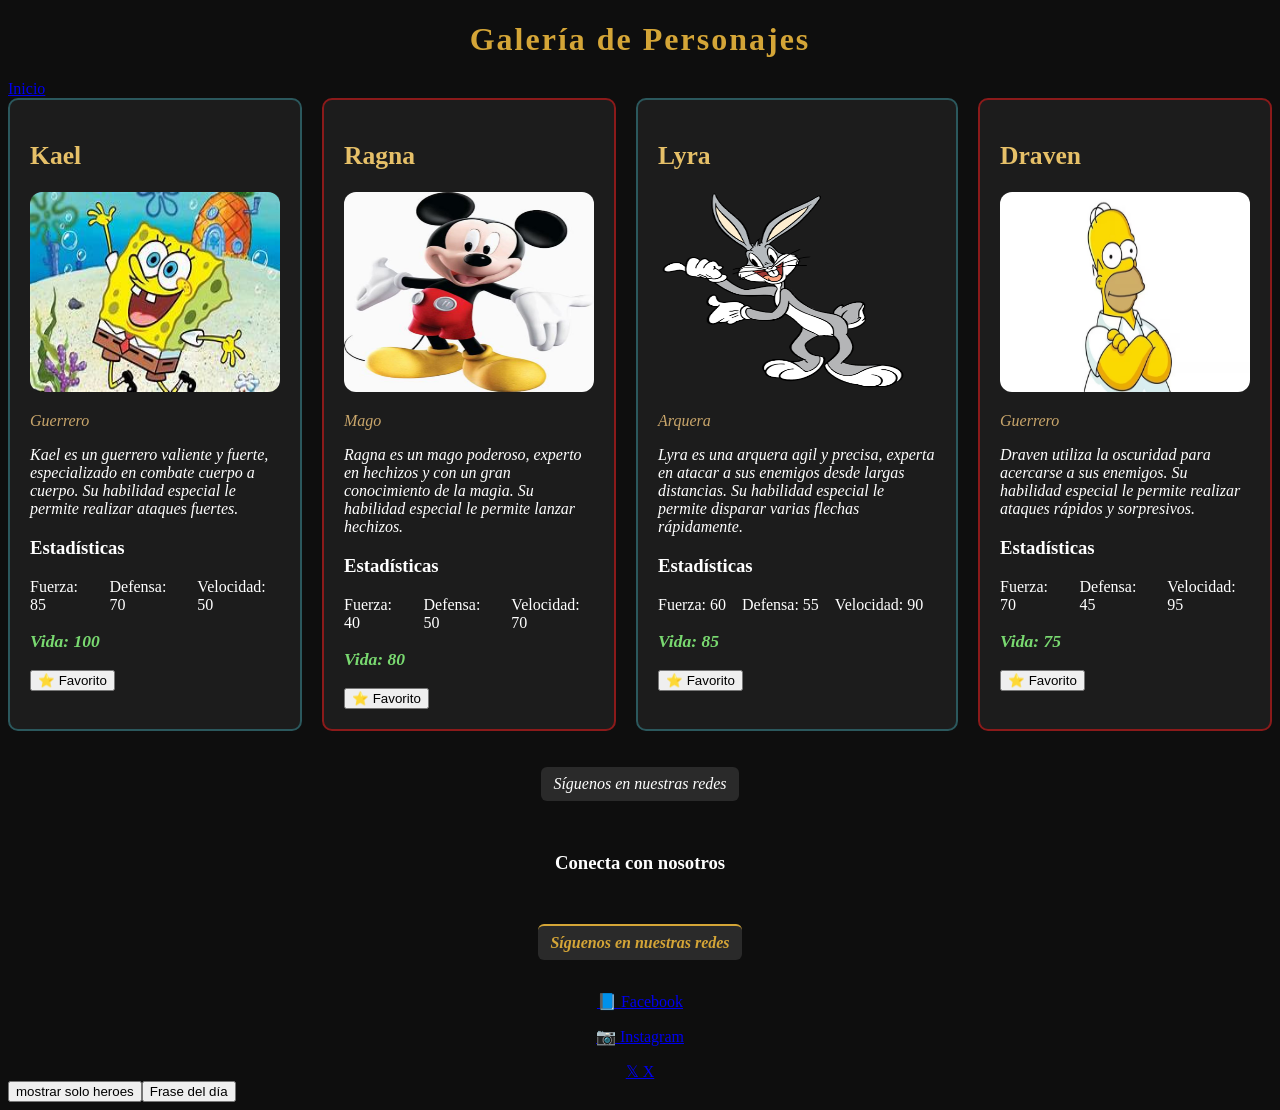
==== personajes/personajes.html @ 39b3043f "subir taller a git" ====
<!DOCTYPE html>
<html lang="en">
<head>
    <meta charset="UTF-8">
    <meta name="viewport" content="width=device-width, initial-scale=1.0">
    <title>Galeria de personajes</title>
    <link rel="stylesheet" href="estilos/estilos.css">
</head>
<body>
    <h1 id = "titulo-galeria">Galería de Personajes</h1>
    
    <a href="../principal/index.html">Inicio</a>
    
    <section id = "galeria">

    <article id ="kael" class ="ficha" data-tipo ="heroe">
        <h2 class="nombre">Kael</h2>
        <img src="../imagenes/kael.jpeg" alt="Kael, guerrero de Aetheria" width="250" height="200">
        <p class="clase">Guerrero</p>
        <p class="descripcion">Kael es un guerrero valiente y fuerte, especializado en combate cuerpo a cuerpo. Su habilidad especial le permite realizar ataques fuertes.</p>
        <h3>Estadísticas</h3>
        <ul class="stats">
            <li>Fuerza: 85</li>
            <li>Defensa: 70</li>
            <li>Velocidad: 50</li>
        </ul>
        <p class="vida">Vida: 100</p>
    </article>
    
    <article id ="Ragna" class ="ficha" data-tipo ="villano">
        <h2 class="nombre">Ragna</h2>
        <img src="../imagenes/ragna.jpeg" alt="Imagen de Ragna" width="250" height="200">
        <p class="clase">Mago</p>
        <p class="descripcion">Ragna es un mago poderoso, experto en hechizos y con un gran conocimiento de la magia. Su habilidad especial le permite lanzar hechizos.</p>
        <h3>Estadísticas</h3>
        <ul class="stats">
            <li>Fuerza: 40</li>
            <li>Defensa: 50</li>
            <li>Velocidad: 70</li>
        </ul>
        <p class="vida">Vida: 80</p>
    </article>

    <article id="lyra" class="ficha" data-tipo="heroe">
        <h2 class="nombre">Lyra</h2>
        <img src="../imagenes/lyra.jpeg" alt="Lyra, arquera de Aetheria" width="250" height="200">
        <p class="clase">Arquera</p>
        <p class="descripcion">
            Lyra es una arquera agil y precisa, experta en atacar a sus enemigos desde largas distancias.
            Su habilidad especial le permite disparar varias flechas rápidamente.
        </p>

        <h3>Estadísticas</h3>
        <ul class="stats">
            <li>Fuerza: 60</li>
            <li>Defensa: 55</li>
            <li>Velocidad: 90</li>
        </ul>

        <p class="vida">Vida: 85</p>
    </article>

    <article id="draven" class="ficha" data-tipo="villano">
        <h2 class="nombre">Draven</h2>
        <img src="../imagenes/draven.jpeg" alt="Draven, guerrero de Aetheria" width="250" height="200">
        <p class="clase">Guerrero</p>
        <p class="descripcion">
            Draven utiliza la oscuridad para acercarse a sus enemigos.
            Su habilidad especial le permite realizar ataques rápidos y sorpresivos.
        </p>

        <h3>Estadísticas</h3>
        <ul class="stats">
            <li>Fuerza: 70</li>
            <li>Defensa: 45</li>
            <li>Velocidad: 95</li>
        </ul>

        <p class="vida">Vida: 75</p>
    </article>

    </section>
    
    <div class="redes-pagina">
        <!-- 
        El combinador descendiente busca todos los p dentro de .redes-pagina,
        sin importar cuántos niveles haya en medio.
        -->
        <!-- 
        El combinador hijo directo > solo selecciona los p que son
        hijos inmediatos de .redes-pagina.
        -->

        <!--
        El combinador + selecciona únicamente el p que está
        inmediatamente después del h3.
        -->

        <!--
        El combinador ~ selecciona todos los p que aparecen después
        del h3 y están en el mismo nivel.
        -->

        <p>Síguenos en nuestras redes</p> <!-- sin la linea amarilla -->
        <h3>Conecta con nosotros</h3>
        <p>Síguenos en nuestras redes</p> <!-- con la linea amarilla -->
        <a href="#" class="red-facebook">📘 Facebook</a>
        <a href="#" class="red-instagram">📷 Instagram</a>
        <a href="#" class="red-x">𝕏 X</a>
    </div>

    <script 
        src="scripts/script.js">
    </script>

</body>
</html>
---- personajes/estilos/estilos.css ----
body{
    background-color: #0E0E0E;
    color: white;
    font-family: Georgia, 'Times New Roman', Times, serif;
}

#galeria{
    display: flex;
    
    gap: 20px;
}

.ficha{
    background-color: #1C1C1C;
    padding: 20px;
    border-radius: 10px;
    max-width: 350px;
}
.nombre{
    color: #E6C068;
    font-size: 1.6rem;
    font-weight: bold;
}
.clase{
    color: #C9A66B;
    font-style: italic;
}
.stats{
    display: flex;/*para que queden uno al lado del otro*/
    list-style: none;
    padding: 0;
    gap: 16px;/*para que no queden pegados*/
    justify-content: flex-start;/*deja los elementos centrados*/
    align-items: center;
}

.vida{
    color:#79D970;
    font-weight: bold;
    font-size: 1.1rem;
}

h1{
    text-align: center;
    color: #d4a537;
}

a:hover{
    color:#d4a537;
    text-decoration: none
}

[data-tipo="heroe"]{
    border: 2px solid #2b585d;
}
[data-tipo="villano"]{
    border: 2px solid #8b1a1a;
}

#titulo-galeria{
    letter-spacing: 2px;
}

.redes-pagina{
    display: flex;
    flex-direction: column;
    align-items: center;
    gap: 16px;
    margin-top: 20px;
}

.redes-pagina p{
    font-style: italic;
}
.redes-pagina >p{
    background-color: #2a2a2a;
    padding: 8px 12px;
    border-radius: 6px;
}

p{
    font-style: italic;
}

h3 + p{
    margin-top: 16px;
    border-top: 2px solid #d4a537;
    padding-top: 12px;
}

h3 ~ p{
    color: #d4a537;
    font-weight: bold;
}

.resaltado {
    border: 2px solid #d4a537;
}

.borde-redondeado{
    border-radius: 12px;
}
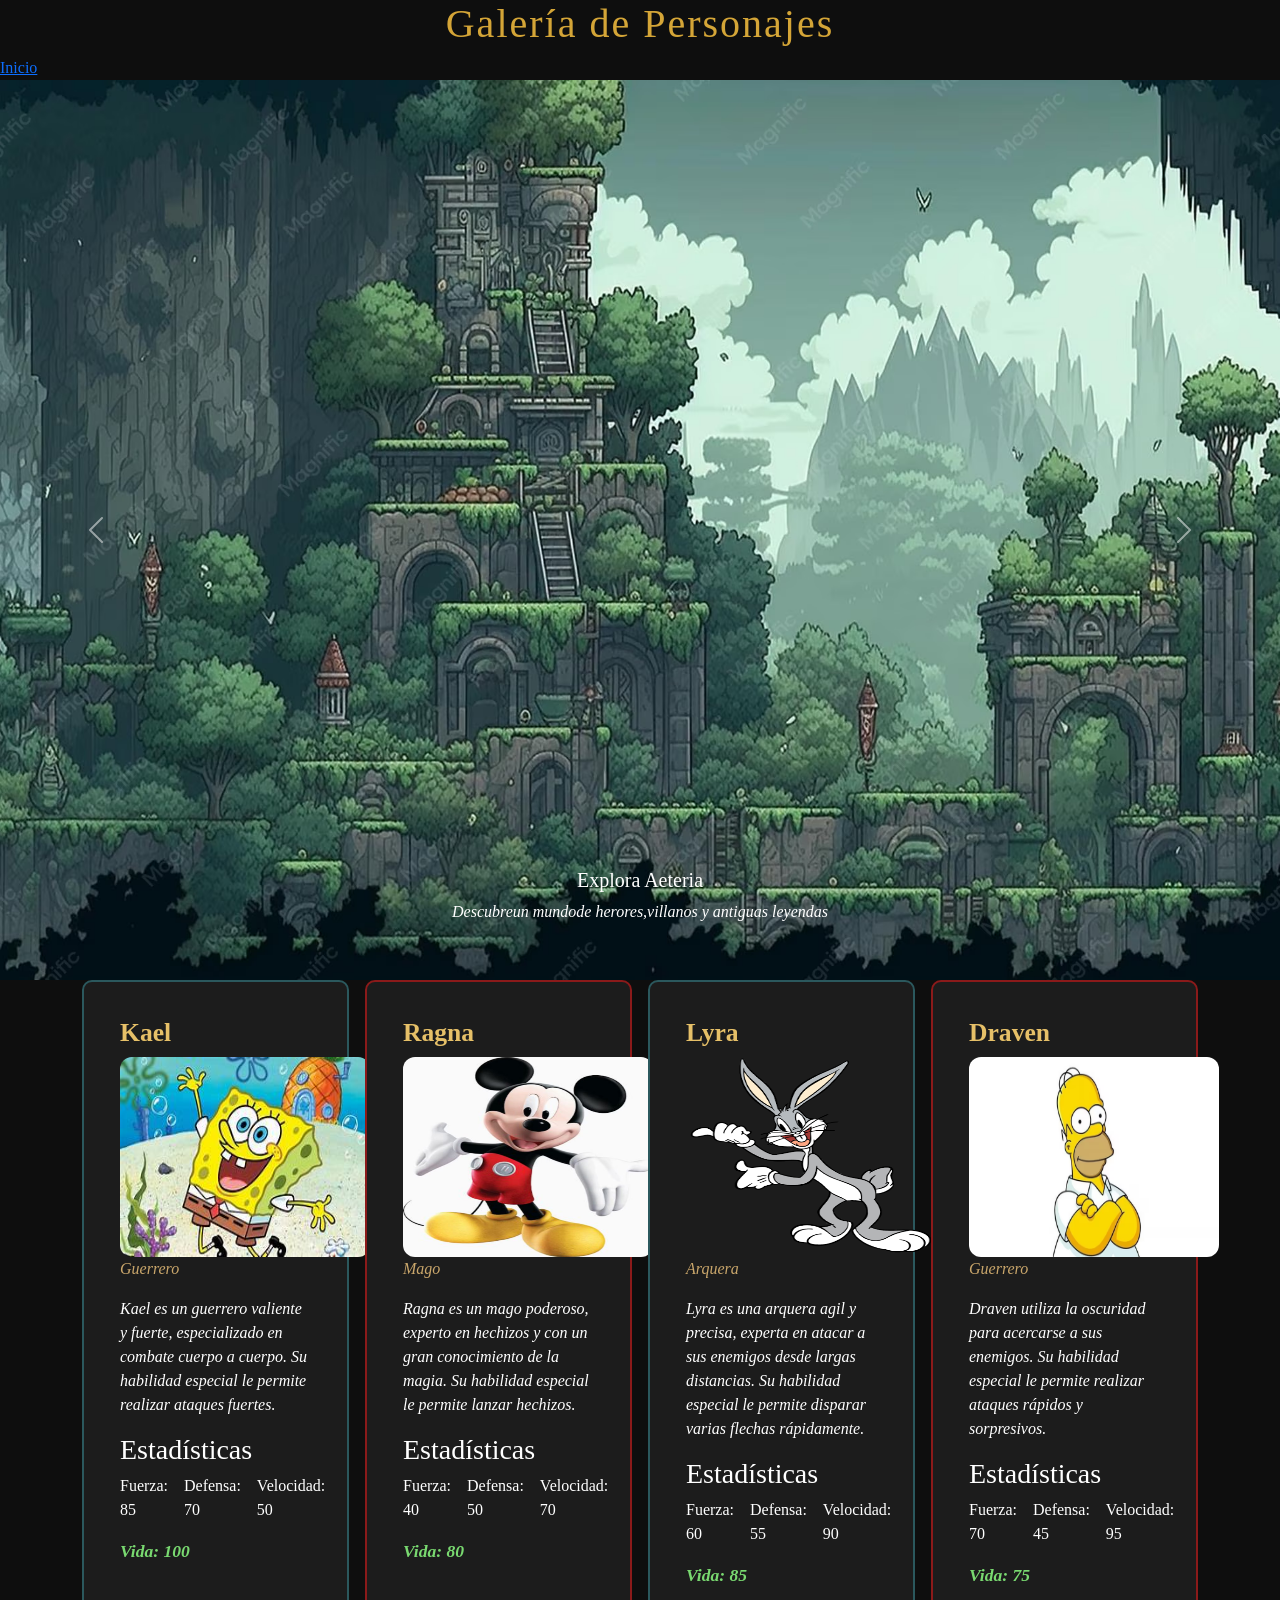
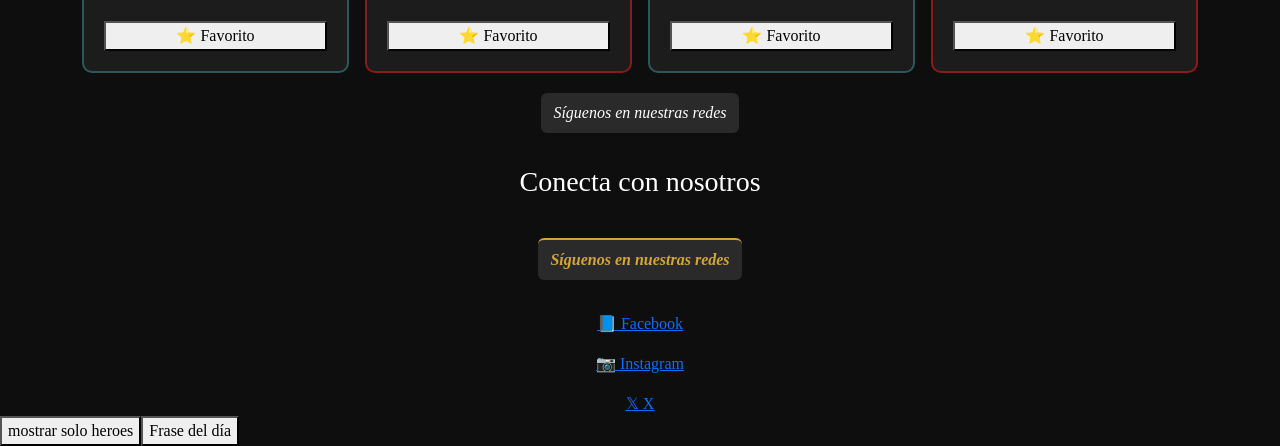
==== commit e2fd9854: "Taller con Bootstrap y carrusel" ====
--- a/personajes/personajes.html
+++ b/personajes/personajes.html
@@ -1,117 +1,222 @@
-<!DOCTYPE html>
+<!doctype html>
 <html lang="en">
-<head>
-    <meta charset="UTF-8">
-    <meta name="viewport" content="width=device-width, initial-scale=1.0">
+  <head>
+    <meta charset="UTF-8" />
+    <meta name="viewport" content="width=device-width, initial-scale=1.0" />
     <title>Galeria de personajes</title>
-    <link rel="stylesheet" href="estilos/estilos.css">
-</head>
-<body>
-    <h1 id = "titulo-galeria">Galería de Personajes</h1>
-    
+    <link
+      href="https://cdn.jsdelivr.net/npm/bootstrap@5.3.8/dist/css/bootstrap.min.css"
+      rel="stylesheet"
+    />
+    <link rel="stylesheet" href="estilos/estilos.css" />
+  </head>
+  <body>
+    <h1 id="titulo-galeria" class="text-center">Galería de Personajes</h1>
+
     <a href="../principal/index.html">Inicio</a>
-    
-    <section id = "galeria">
-
-    <article id ="kael" class ="ficha" data-tipo ="heroe">
-        <h2 class="nombre">Kael</h2>
-        <img src="../imagenes/kael.jpeg" alt="Kael, guerrero de Aetheria" width="250" height="200">
-        <p class="clase">Guerrero</p>
-        <p class="descripcion">Kael es un guerrero valiente y fuerte, especializado en combate cuerpo a cuerpo. Su habilidad especial le permite realizar ataques fuertes.</p>
-        <h3>Estadísticas</h3>
-        <ul class="stats">
-            <li>Fuerza: 85</li>
-            <li>Defensa: 70</li>
-            <li>Velocidad: 50</li>
-        </ul>
-        <p class="vida">Vida: 100</p>
-    </article>
-    
-    <article id ="Ragna" class ="ficha" data-tipo ="villano">
-        <h2 class="nombre">Ragna</h2>
-        <img src="../imagenes/ragna.jpeg" alt="Imagen de Ragna" width="250" height="200">
-        <p class="clase">Mago</p>
-        <p class="descripcion">Ragna es un mago poderoso, experto en hechizos y con un gran conocimiento de la magia. Su habilidad especial le permite lanzar hechizos.</p>
-        <h3>Estadísticas</h3>
-        <ul class="stats">
-            <li>Fuerza: 40</li>
-            <li>Defensa: 50</li>
-            <li>Velocidad: 70</li>
-        </ul>
-        <p class="vida">Vida: 80</p>
-    </article>
-
-    <article id="lyra" class="ficha" data-tipo="heroe">
-        <h2 class="nombre">Lyra</h2>
-        <img src="../imagenes/lyra.jpeg" alt="Lyra, arquera de Aetheria" width="250" height="200">
-        <p class="clase">Arquera</p>
-        <p class="descripcion">
-            Lyra es una arquera agil y precisa, experta en atacar a sus enemigos desde largas distancias.
-            Su habilidad especial le permite disparar varias flechas rápidamente.
-        </p>
-
-        <h3>Estadísticas</h3>
-        <ul class="stats">
-            <li>Fuerza: 60</li>
-            <li>Defensa: 55</li>
-            <li>Velocidad: 90</li>
-        </ul>
-
-        <p class="vida">Vida: 85</p>
-    </article>
-
-    <article id="draven" class="ficha" data-tipo="villano">
-        <h2 class="nombre">Draven</h2>
-        <img src="../imagenes/draven.jpeg" alt="Draven, guerrero de Aetheria" width="250" height="200">
-        <p class="clase">Guerrero</p>
-        <p class="descripcion">
-            Draven utiliza la oscuridad para acercarse a sus enemigos.
-            Su habilidad especial le permite realizar ataques rápidos y sorpresivos.
-        </p>
-
-        <h3>Estadísticas</h3>
-        <ul class="stats">
-            <li>Fuerza: 70</li>
-            <li>Defensa: 45</li>
-            <li>Velocidad: 95</li>
-        </ul>
-
-        <p class="vida">Vida: 75</p>
-    </article>
-
+    <!-- carrusel-->
+    <div id="carruselAetheria" class="carousel slide">
+      <div class="carousel-inner">
+        <div class="carousel-item active">
+          <img
+            src="../imagenes/fondo1Carrusel.avif"
+            class="d-block w-100"
+            alt="Explora Aeteria"
+          />
+          <div class="carousel-caption">
+            <h5>Explora Aeteria</h5>
+            <p>Descubreun mundode herores,villanos y antiguas leyendas</p>
+          </div>
+        </div>
+        <div class="carousel-item">
+          <img
+            src="../imagenes/imagen2Carrusel.jpg"
+            class="d-block w-100"
+            alt="Comparte la aventura"
+          />
+          <div class="carousel-caption">
+            <h5>Forja tu leyenda</h5>
+            <p>Elige tu personaje y comienza tu propia aventura.</p>
+          </div>
+        </div>
+        <div class="carousel-item">
+          <img
+            src="../imagenes/imagen3Carrusel.avif"
+            class="d-block w-100"
+            alt="Comparte la aventura"
+          />
+          <div class="carousel-caption">
+            <h5>Comparte la aventura</h5>
+            <p>Juega, diviertete,y encuentra alidados en el camino</p>
+          </div>
+        </div>
+      </div>
+      <button
+        class="carousel-control-prev"
+        type="button"
+        data-bs-target="#carruselAetheria"
+        data-bs-slide="prev"
+      >
+        <span class="carousel-control-prev-icon"></span>
+        <span class="visually-hidden">Anterior</span>
+      </button>
+      <button
+        class="carousel-control-next"
+        type="button"
+        data-bs-target="#carruselAetheria"
+        data-bs-slide="next"
+      >
+        <span class="carousel-control-next-icon"></span>
+        <span class="visually-hidden">Siguiente</span>
+      </button>
+    </div>
+    <section id="galeria" class="container">
+      <div class="row g-3">
+        <div class="col-12 col-md-6 col-lg-3">
+          <article id="kael" class="ficha card h-100" data-tipo="heroe">
+            <div class="card-body">
+              <h2 class="nombre">Kael</h2>
+              <img
+                src="../imagenes/kael.jpeg"
+                alt="Kael, guerrero de Aetheria"
+                width="250"
+                height="200"
+              />
+              <p class="clase">Guerrero</p>
+              <p class="descripcion">
+                Kael es un guerrero valiente y fuerte, especializado en combate
+                cuerpo a cuerpo. Su habilidad especial le permite realizar
+                ataques fuertes.
+              </p>
+              <h3>Estadísticas</h3>
+              <ul class="stats">
+                <li>Fuerza: 85</li>
+                <li>Defensa: 70</li>
+                <li>Velocidad: 50</li>
+              </ul>
+              <p class="vida">Vida: 100</p>
+            </div>
+          </article>
+        </div>
+
+        <div class="col-12 col-md-6 col-lg-3">
+          <article id="Ragna" class="ficha card h-100" data-tipo="villano">
+            <div class="card-body">
+              <h2 class="nombre">Ragna</h2>
+              <img
+                src="../imagenes/ragna.jpeg"
+                alt="Imagen de Ragna"
+                width="250"
+                height="200"
+              />
+              <p class="clase">Mago</p>
+              <p class="descripcion">
+                Ragna es un mago poderoso, experto en hechizos y con un gran
+                conocimiento de la magia. Su habilidad especial le permite
+                lanzar hechizos.
+              </p>
+              <h3>Estadísticas</h3>
+              <ul class="stats">
+                <li>Fuerza: 40</li>
+                <li>Defensa: 50</li>
+                <li>Velocidad: 70</li>
+              </ul>
+              <p class="vida">Vida: 80</p>
+            </div>
+          </article>
+        </div>
+
+        <div class="col-12 col-md-6 col-lg-3">
+          <article id="lyra" class="ficha card h-100" data-tipo="heroe">
+            <div class="card-body">
+              <h2 class="nombre">Lyra</h2>
+              <img
+                src="../imagenes/lyra.jpeg"
+                alt="Lyra, arquera de Aetheria"
+                width="250"
+                height="200"
+              />
+              <p class="clase">Arquera</p>
+              <p class="descripcion">
+                Lyra es una arquera agil y precisa, experta en atacar a sus
+                enemigos desde largas distancias. Su habilidad especial le
+                permite disparar varias flechas rápidamente.
+              </p>
+
+              <h3>Estadísticas</h3>
+              <ul class="stats">
+                <li>Fuerza: 60</li>
+                <li>Defensa: 55</li>
+                <li>Velocidad: 90</li>
+              </ul>
+
+              <p class="vida">Vida: 85</p>
+            </div>
+          </article>
+        </div>
+
+        <div class="col-12 col-md-6 col-lg-3">
+          <article id="draven" class="ficha card h-100" data-tipo="villano">
+            <div class="card-body">
+              <h2 class="nombre">Draven</h2>
+              <img
+                src="../imagenes/draven.jpeg"
+                alt="Draven, guerrero de Aetheria"
+                width="250"
+                height="200"
+              />
+              <p class="clase">Guerrero</p>
+              <p class="descripcion">
+                Draven utiliza la oscuridad para acercarse a sus enemigos. Su
+                habilidad especial le permite realizar ataques rápidos y
+                sorpresivos.
+              </p>
+
+              <h3>Estadísticas</h3>
+              <ul class="stats">
+                <li>Fuerza: 70</li>
+                <li>Defensa: 45</li>
+                <li>Velocidad: 95</li>
+              </ul>
+
+              <p class="vida">Vida: 75</p>
+            </div>
+          </article>
+        </div>
+      </div>
     </section>
-    
+
     <div class="redes-pagina">
-        <!-- 
+      <!-- 
         El combinador descendiente busca todos los p dentro de .redes-pagina,
         sin importar cuántos niveles haya en medio.
         -->
-        <!-- 
+      <!-- 
         El combinador hijo directo > solo selecciona los p que son
         hijos inmediatos de .redes-pagina.
         -->
 
-        <!--
+      <!--
         El combinador + selecciona únicamente el p que está
         inmediatamente después del h3.
         -->
 
-        <!--
+      <!--
         El combinador ~ selecciona todos los p que aparecen después
         del h3 y están en el mismo nivel.
         -->
 
-        <p>Síguenos en nuestras redes</p> <!-- sin la linea amarilla -->
-        <h3>Conecta con nosotros</h3>
-        <p>Síguenos en nuestras redes</p> <!-- con la linea amarilla -->
-        <a href="#" class="red-facebook">📘 Facebook</a>
-        <a href="#" class="red-instagram">📷 Instagram</a>
-        <a href="#" class="red-x">𝕏 X</a>
+      <p>Síguenos en nuestras redes</p>
+      <!-- sin la linea amarilla -->
+      <h3>Conecta con nosotros</h3>
+      <p>Síguenos en nuestras redes</p>
+      <!-- con la linea amarilla -->
+      <a href="#" class="red-facebook">📘 Facebook</a>
+      <a href="#" class="red-instagram">📷 Instagram</a>
+      <a href="#" class="red-x">𝕏 X</a>
     </div>
 
-    <script 
-        src="scripts/script.js">
-    </script>
-
-</body>
-</html>+    <script src="scripts/script.js"></script>
+    <script src="https://cdn.jsdelivr.net/npm/bootstrap@5.3.8/dist/js/bootstrap.bundle.min.js"></script>
+  </body>
+</html>
--- a/personajes/estilos/estilos.css
+++ b/personajes/estilos/estilos.css
@@ -1,102 +1,104 @@
-body{
-    background-color: #0E0E0E;
-    color: white;
-    font-family: Georgia, 'Times New Roman', Times, serif;
+body {
+  background-color: #0e0e0e;
+  color: white;
+  font-family: Georgia, "Times New Roman", Times, serif;
 }
 
-#galeria{
-    display: flex;
-    
-    gap: 20px;
+.ficha {
+  background-color: #1c1c1c;
+  padding: 20px;
+  border-radius: 10px;
+  max-width: 350px;
+}
+.nombre {
+  color: #e6c068;
+  font-size: 1.6rem;
+  font-weight: bold;
+}
+.clase {
+  color: #c9a66b;
+  font-style: italic;
+}
+.stats {
+  display: flex; /*para que queden uno al lado del otro*/
+  list-style: none;
+  padding: 0;
+  gap: 16px; /*para que no queden pegados*/
+  justify-content: flex-start; /*deja los elementos uno al lado del otro como una fila*/
+  align-items: center;
 }
 
-.ficha{
-    background-color: #1C1C1C;
-    padding: 20px;
-    border-radius: 10px;
-    max-width: 350px;
-}
-.nombre{
-    color: #E6C068;
-    font-size: 1.6rem;
-    font-weight: bold;
-}
-.clase{
-    color: #C9A66B;
-    font-style: italic;
-}
-.stats{
-    display: flex;/*para que queden uno al lado del otro*/
-    list-style: none;
-    padding: 0;
-    gap: 16px;/*para que no queden pegados*/
-    justify-content: flex-start;/*deja los elementos centrados*/
-    align-items: center;
+.vida {
+  color: #79d970;
+  font-weight: bold;
+  font-size: 1.1rem;
 }
 
-.vida{
-    color:#79D970;
-    font-weight: bold;
-    font-size: 1.1rem;
+h1 {
+  color: #d4a537;
 }
 
-h1{
-    text-align: center;
-    color: #d4a537;
+a:hover {
+  color: #d4a537;
+  text-decoration: none;
 }
 
-a:hover{
-    color:#d4a537;
-    text-decoration: none
+[data-tipo="heroe"] {
+  border: 2px solid #2b585d;
+}
+[data-tipo="villano"] {
+  border: 2px solid #8b1a1a;
 }
 
-[data-tipo="heroe"]{
-    border: 2px solid #2b585d;
-}
-[data-tipo="villano"]{
-    border: 2px solid #8b1a1a;
+#titulo-galeria {
+  letter-spacing: 2px;
 }
 
-#titulo-galeria{
-    letter-spacing: 2px;
+.redes-pagina {
+  display: flex;
+  flex-direction: column;
+  align-items: center;
+  gap: 16px;
+  margin-top: 20px;
 }
 
-.redes-pagina{
-    display: flex;
-    flex-direction: column;
-    align-items: center;
-    gap: 16px;
-    margin-top: 20px;
+.redes-pagina p {
+  font-style: italic;
+}
+.redes-pagina > p {
+  background-color: #2a2a2a;
+  padding: 8px 12px;
+  border-radius: 6px;
 }
 
-.redes-pagina p{
-    font-style: italic;
-}
-.redes-pagina >p{
-    background-color: #2a2a2a;
-    padding: 8px 12px;
-    border-radius: 6px;
+p {
+  font-style: italic;
 }
 
-p{
-    font-style: italic;
+h3 + p {
+  margin-top: 16px;
+  border-top: 2px solid #d4a537;
+  padding-top: 12px;
 }
 
-h3 + p{
-    margin-top: 16px;
-    border-top: 2px solid #d4a537;
-    padding-top: 12px;
-}
-
-h3 ~ p{
-    color: #d4a537;
-    font-weight: bold;
+h3 ~ p {
+  color: #d4a537;
+  font-weight: bold;
 }
 
 .resaltado {
-    border: 2px solid #d4a537;
+  border: 2px solid #d4a537;
 }
 
-.borde-redondeado{
-    border-radius: 12px;
-}+.borde-redondeado {
+  border-radius: 12px;
+}
+
+.ficha {
+  color: white;
+}
+/*para que las iamgenes tengan la misma proporcion*/
+.carousel-item img {
+  height: 900px;
+  object-fit: cover;
+}
